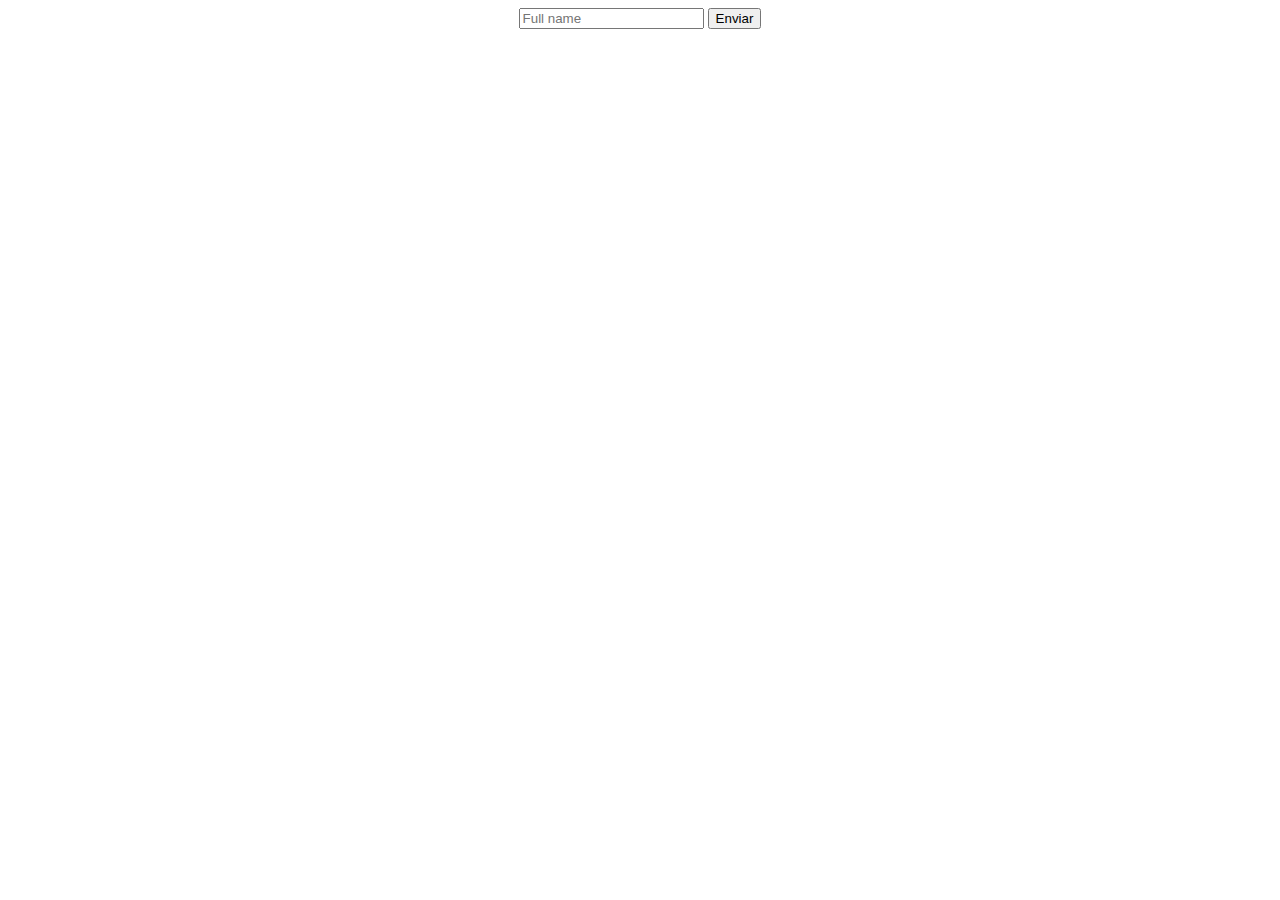
==== docs/index.html @ 947fa02e "teste site denovo" ====
<!DOCTYPE html>
<html>
	<head>
		<title> minha pagina </title>
	</head>
	<body>
		<center>
			<form style="text-align:center">
				<input type ="text" placeholder="Full name" name="name">
				<button> Enviar </button>
			</form>
		<Center>
	</body>
</html>
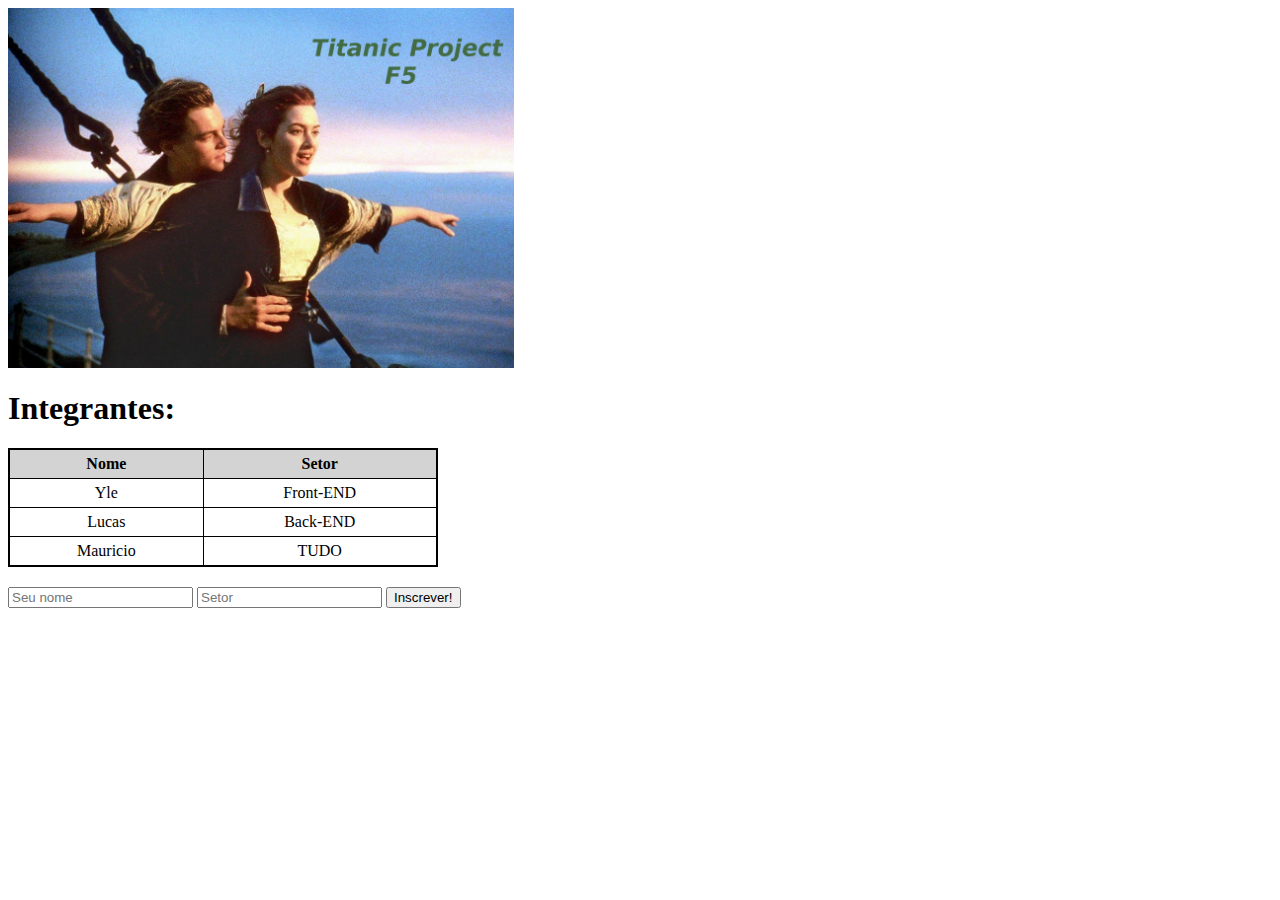
==== commit af4b77ee: "Add files via upload" ====
--- a/docs/index.html
+++ b/docs/index.html
@@ -1,14 +1,34 @@
-<!DOCTYPE html>
-<html>
-	<head>
-		<title> minha pagina </title>
-	</head>
-	<body>
-		<center>
-			<form style="text-align:center">
-				<input type ="text" placeholder="Full name" name="name">
-				<button> Enviar </button>
-			</form>
-		<Center>
-	</body>
-</html>+<!DOCTYPE>
+<html>
+  <head>
+      <title> Time F5 </title>
+      <link rel="stylesheet" href="titanic.css">
+  </head>
+  <body>
+    <img src="1.jpg" width="40%">
+    <h1> Integrantes: </h1>
+    <table>
+        <tr>
+            <th> Nome </th>
+            <th> Setor </th>
+          </tr>
+          <tr>
+            <td> Yle </td>
+            <td> Front-END</td>
+          </tr>
+          <tr>
+            <td> Lucas </td>
+            <td> Back-END </td>
+          </tr>
+          <tr>
+            <td> Mauricio </td>
+            <td> TUDO </td>
+          </tr>
+        </table>
+        <h2></h2>
+        <form>
+          <input type="text" placeholder="Seu nome" name="nome">
+          <input type="text" placeholder="Setor" name="setor">
+          <button>Inscrever!</button>
+      </body>
+    </html>
--- a/docs/titanic.css
+++ b/docs/titanic.css
@@ -0,0 +1,24 @@
+img {
+
+  align-content: center;
+}
+
+h1 {
+  text-align: left;
+}
+
+table {
+  border: 2px solid black;
+  border-collapse: collapse;
+  width: 34%;
+  text-align: center;
+}
+
+th{
+  background-color: lightgray;
+}
+
+th,td {
+  border: 1px solid black;
+  padding: 5px;
+}
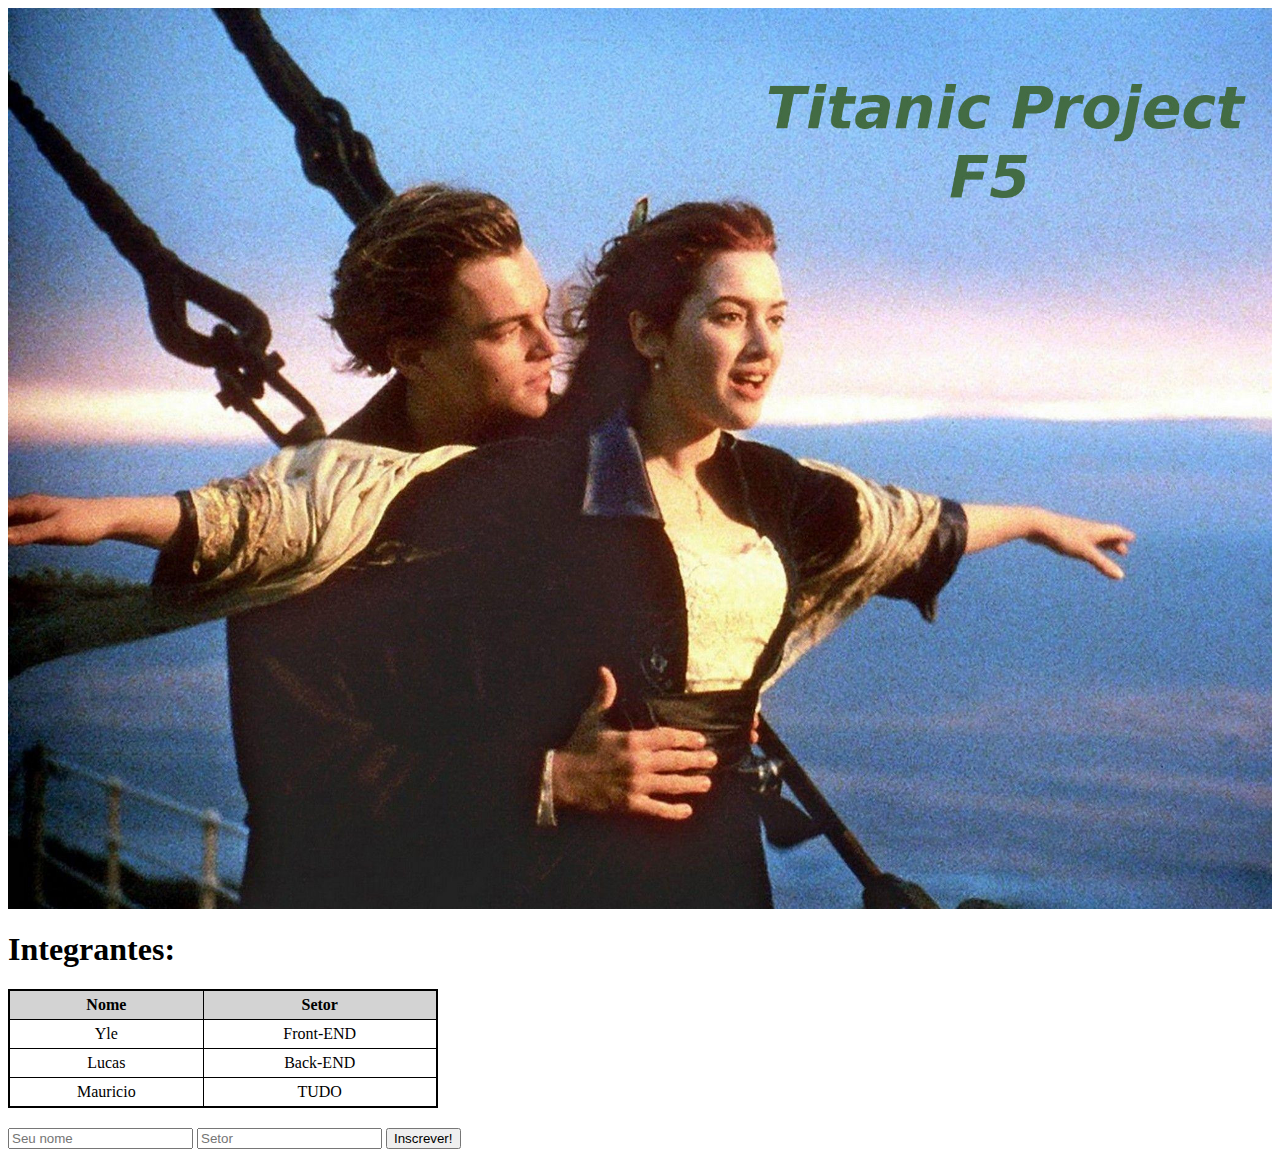
==== commit 61b59e84: "Update index.html" ====
--- a/docs/index.html
+++ b/docs/index.html
@@ -5,7 +5,7 @@
       <link rel="stylesheet" href="titanic.css">
   </head>
   <body>
-    <img src="1.jpg" width="40%">
+    <img src="1.jpg" width="100%">
     <h1> Integrantes: </h1>
     <table>
         <tr>
